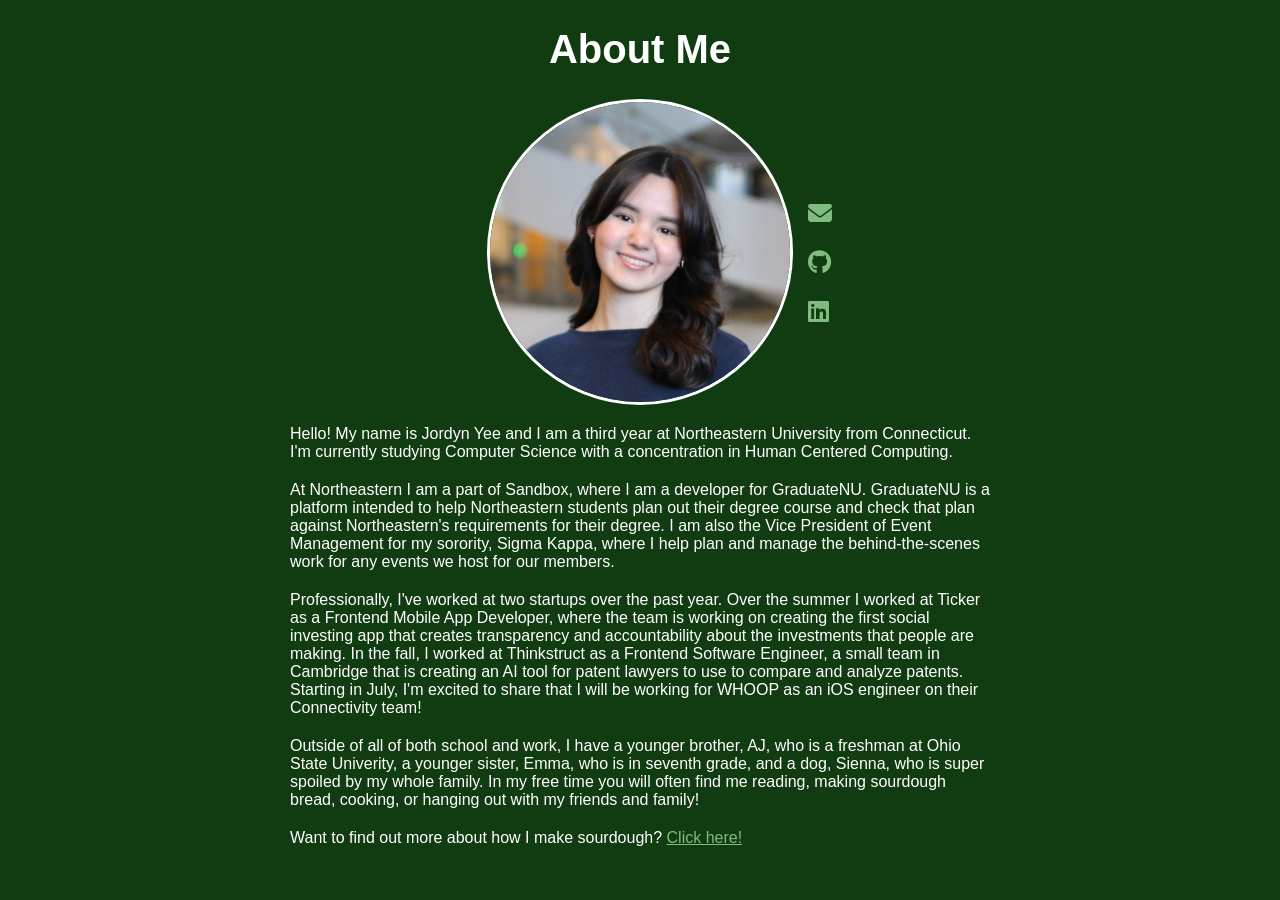
==== index.html @ 391dc99a "main and secondary pages" ====
<!DOCTYPE html>

<html lang="en">
<head>
    <meta charset="UTF-8">
    <meta name="viewport" content="width=device-Swidth, initial-scale=1.0">
    <title>Jordyn Yee</title>
    <link rel="stylesheet" href="style.css">
    <link rel="stylesheet" href="https://cdnjs.cloudflare.com/ajax/libs/font-awesome/6.5.0/css/all.min.css">
</head>
<body>
    <h1 style="font-size: 40px; color: white">
        About Me
    </h1>

   <div style="display: flex; justify-content: center; align-items: center;">
        <img src="headshot.JPEG" alt="headshot" class="circlePhoto">
        
        <div style="position: absolute; margin-left: 360px; display: flex; flex-direction: column; gap: 15px;">
            <a href="mailto:yee.jo@northeastern.edu"><i class="fa-solid fa-envelope"></i></a>
            <a href="https://github.com/yeejord"><i class="fa-brands fa-github"></i></a>
            <a href="https://linkedin.com/in/jordynyee/"><i class="fa-brands fa-linkedin"></i></a>
        </div>
    </div>

    <p>
        Hello! My name is Jordyn Yee and I am a third year at Northeastern University from Connecticut. 
        I'm currently studying Computer Science with a concentration in Human Centered Computing. 
    </p>
    <p>
        At Northeastern I am a part of Sandbox, where I am a developer for GraduateNU. GraduateNU is 
        a platform intended to help Northeastern students plan out their degree course and check that plan
        against Northeastern's requirements for their degree. I am also the Vice President of Event Management
        for my sorority, Sigma Kappa, where I help plan and manage the behind-the-scenes work for any events 
        we host for our members.
    </p>
    <p>
        Professionally, I've worked at two startups over the past year. Over the 
        summer I worked at Ticker as a Frontend Mobile App Developer, where the team is working on creating the first social investing app that creates transparency 
        and accountability about the investments that people are making. In the fall, I worked
        at Thinkstruct as a Frontend Software Engineer, a small team in Cambridge that is creating an AI tool for patent lawyers
        to use to compare and analyze patents. Starting in July, I'm excited to share that I will
        be working for WHOOP as an iOS engineer on their Connectivity team!
    </p>
    <p>
        Outside of all of both school and work, I have a younger brother, AJ, who is a freshman at Ohio State Univerity, a younger sister,
        Emma, who is in seventh grade, and a dog, Sienna, who is super spoiled by my whole family. In my free time you will often
        find me reading, making sourdough bread, cooking, or hanging out with my friends and family! 
    </p>

    <p>
        Want to find out more about how I make sourdough? 
        <a href="sourdough.html" class="link">Click here!</a>
    </p>
</body>
</html>
---- style.css ----
body {
    background-color: rgb(17, 60, 17);
    font-family: 'Inter', sans-serif;
    color: white;
    margin: 0 auto;
}

h1, h2 {
    text-align: center;
}

p, ol {
    width: 700px;
    margin: 0 auto;
    padding-bottom: 20px;
}

i {
    font-size: 24px;
    color: rgb(127, 188, 127);
    padding: 5px;
}

.link {
    color: rgb(127, 188, 127);
}

.bread {
    width: 200px;
    height: 200px;
    margin: 0 auto;
    padding: 20px;
    object-fit: cover;
}

.circlePhoto {
    width: 300px;
    height: 300px;
    border-radius: 50%;
    object-fit: cover;
    border: 3px solid white;
    display: block;
    margin: 0 auto;
    margin-bottom: 20px;
}
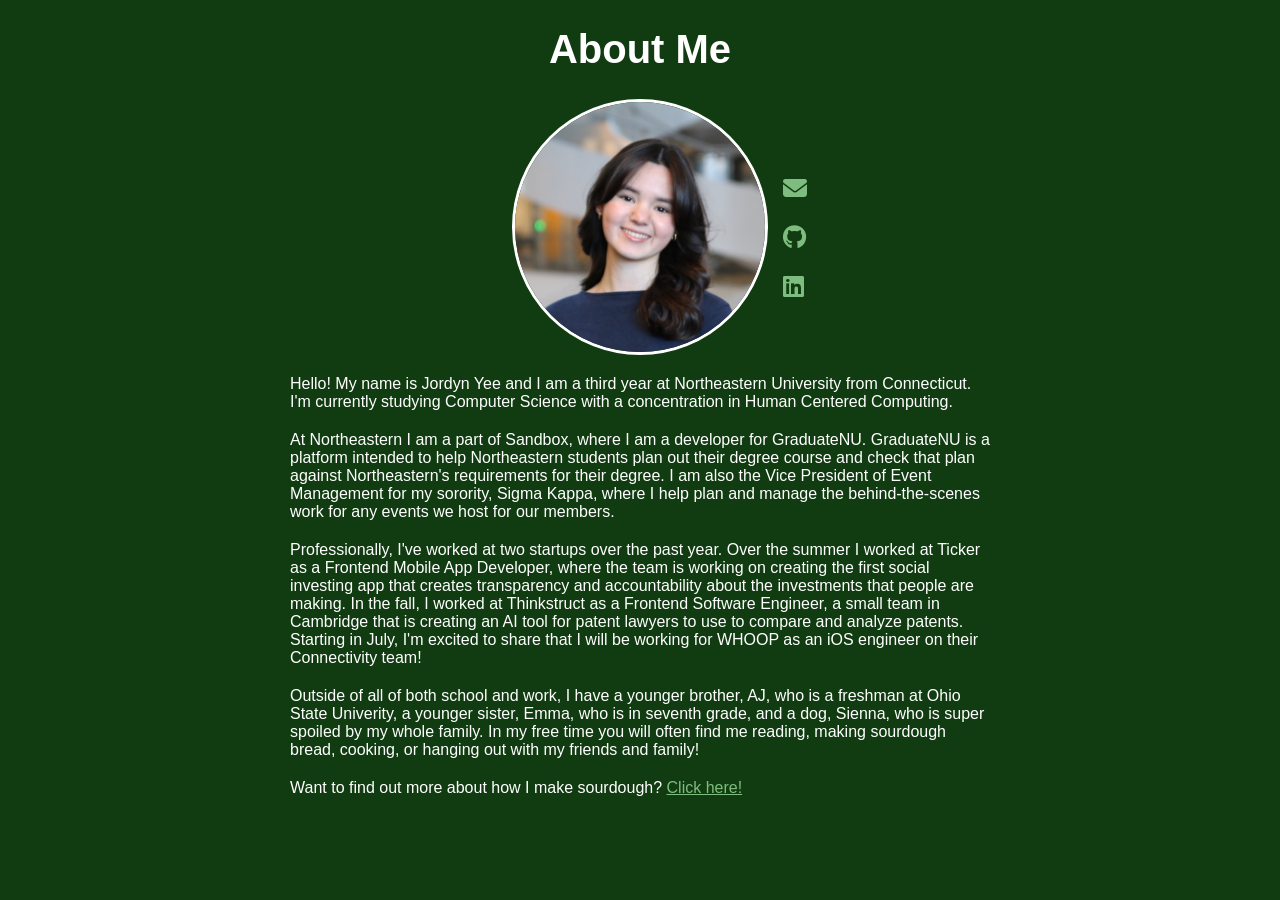
==== commit 11faf771: "adjusting photoCircle size" ====
--- a/index.html
+++ b/index.html
@@ -16,7 +16,7 @@
    <div style="display: flex; justify-content: center; align-items: center;">
         <img src="headshot.JPEG" alt="headshot" class="circlePhoto">
         
-        <div style="position: absolute; margin-left: 360px; display: flex; flex-direction: column; gap: 15px;">
+        <div style="position: absolute; margin-left: 310px; display: flex; flex-direction: column; gap: 15px;">
             <a href="mailto:yee.jo@northeastern.edu"><i class="fa-solid fa-envelope"></i></a>
             <a href="https://github.com/yeejord"><i class="fa-brands fa-github"></i></a>
             <a href="https://linkedin.com/in/jordynyee/"><i class="fa-brands fa-linkedin"></i></a>
--- a/style.css
+++ b/style.css
@@ -34,8 +34,8 @@
 }
 
 .circlePhoto {
-    width: 300px;
-    height: 300px;
+    width: 250px;
+    height: 250px;
     border-radius: 50%;
     object-fit: cover;
     border: 3px solid white;
